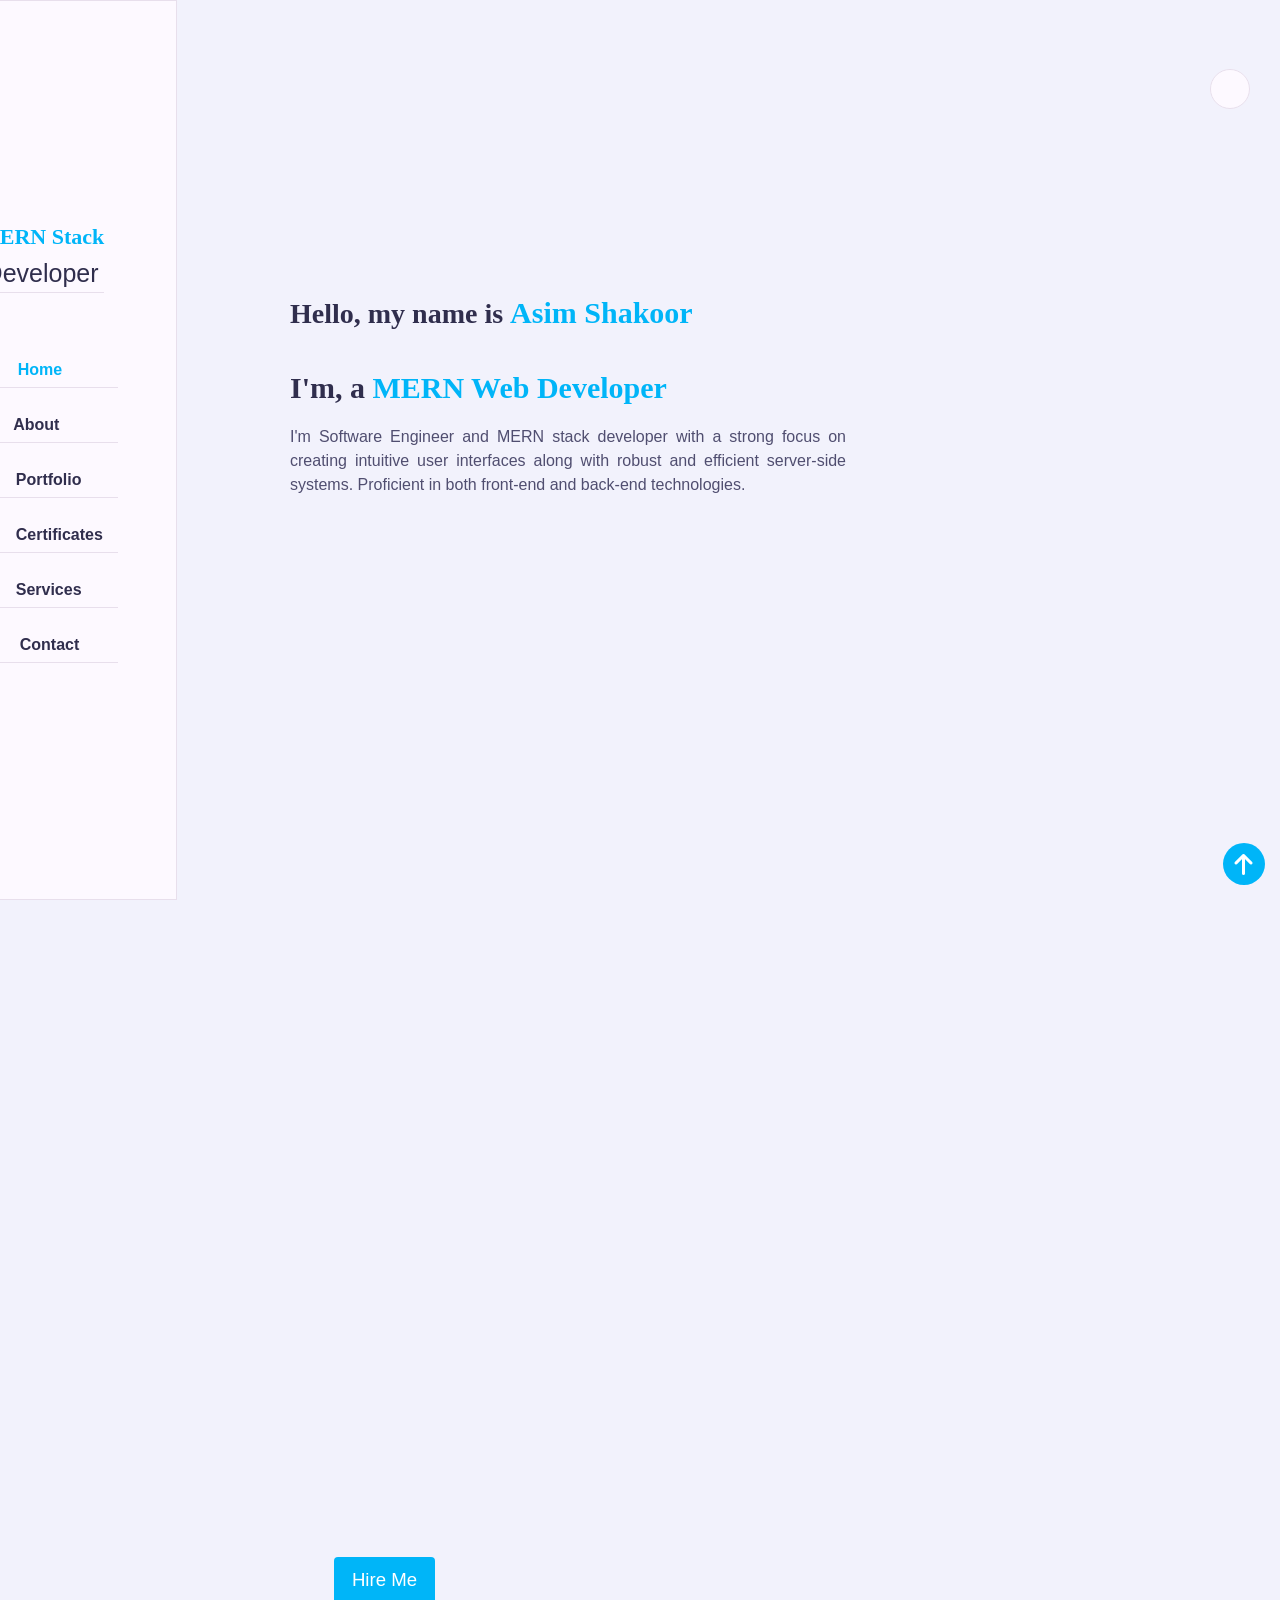
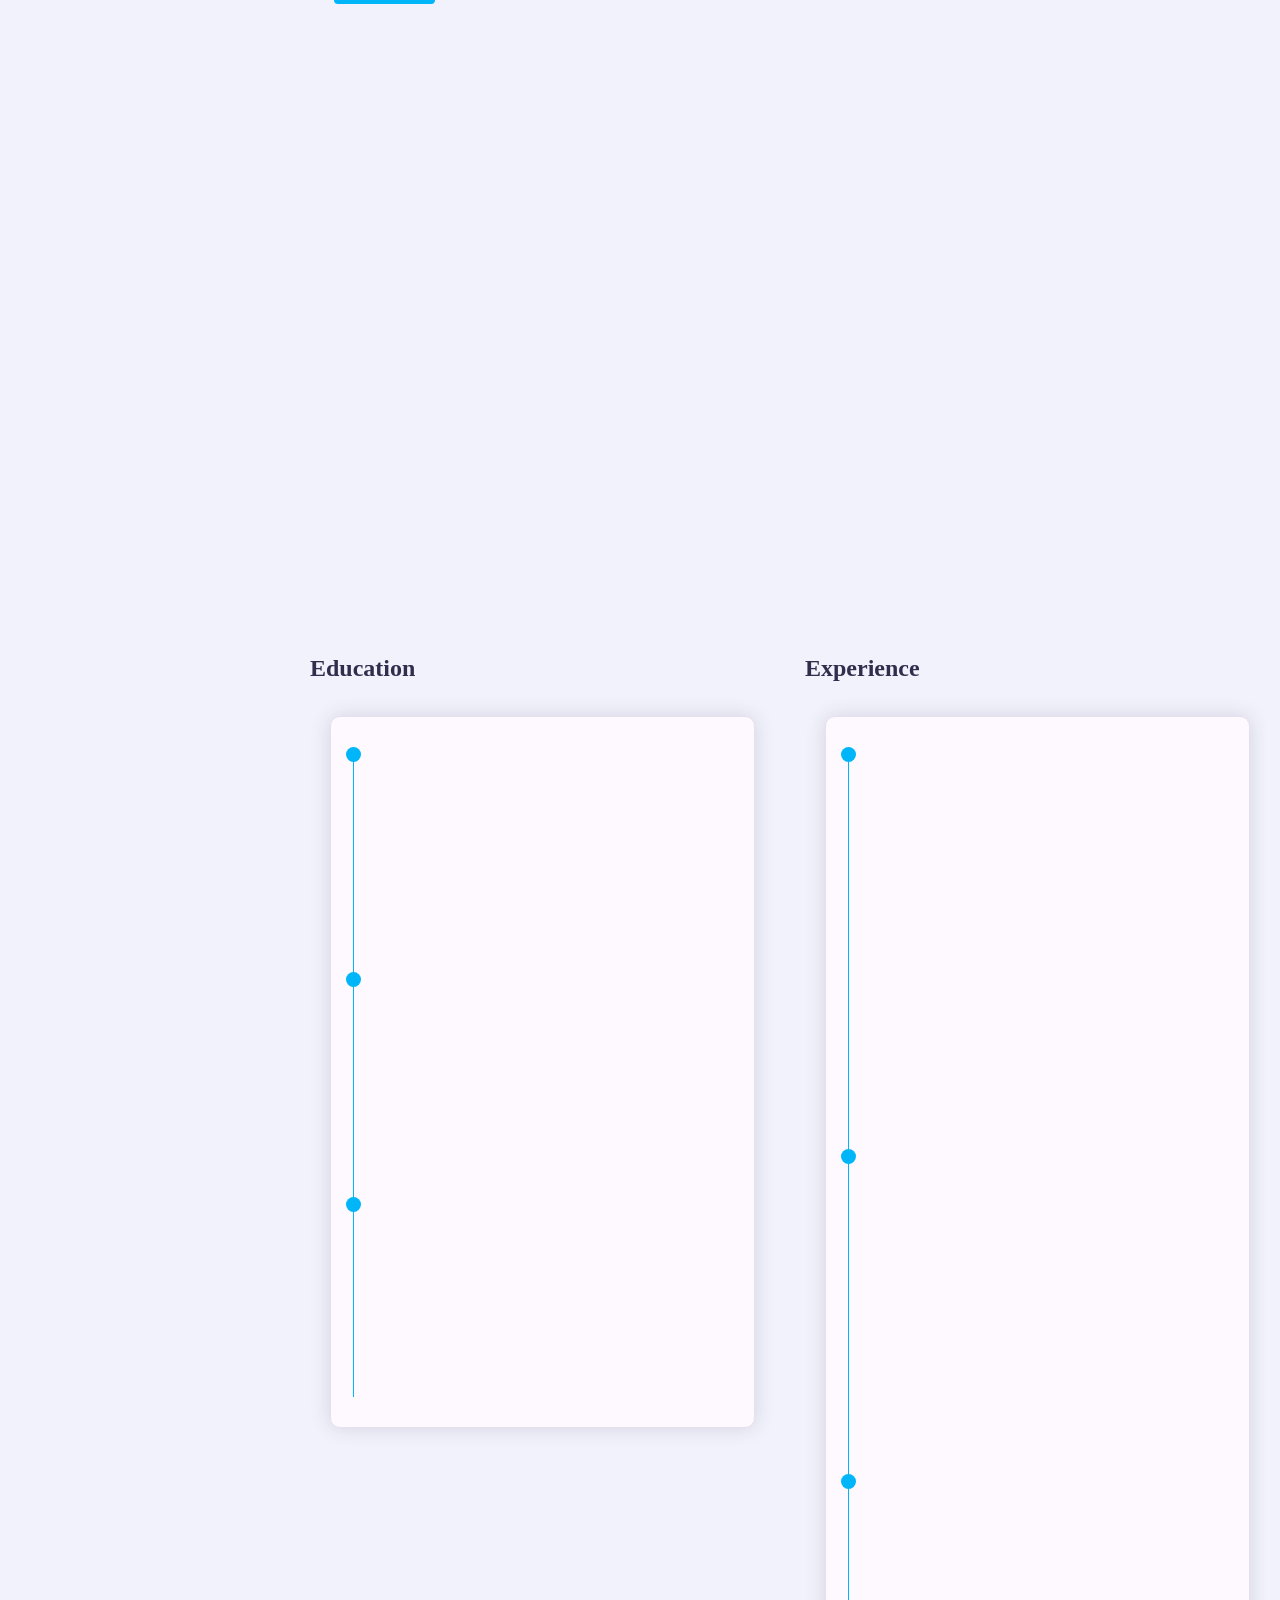
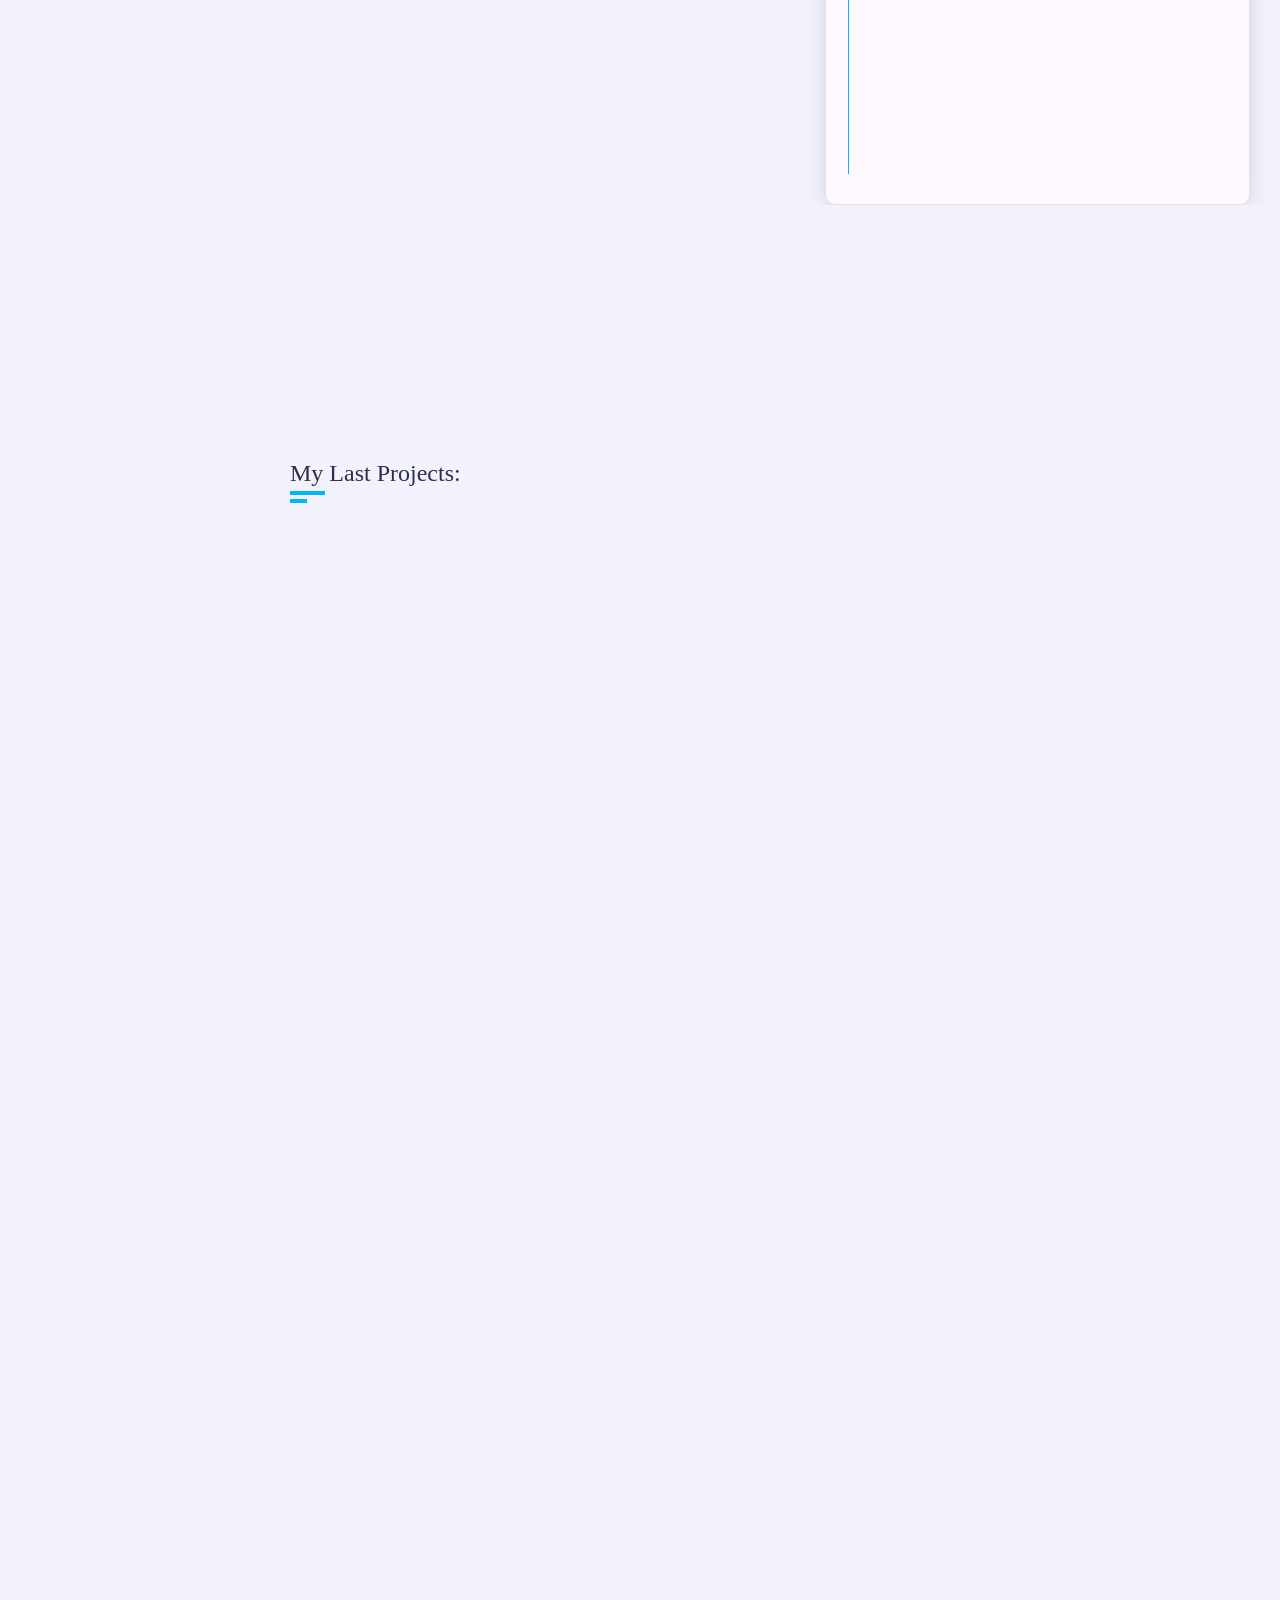
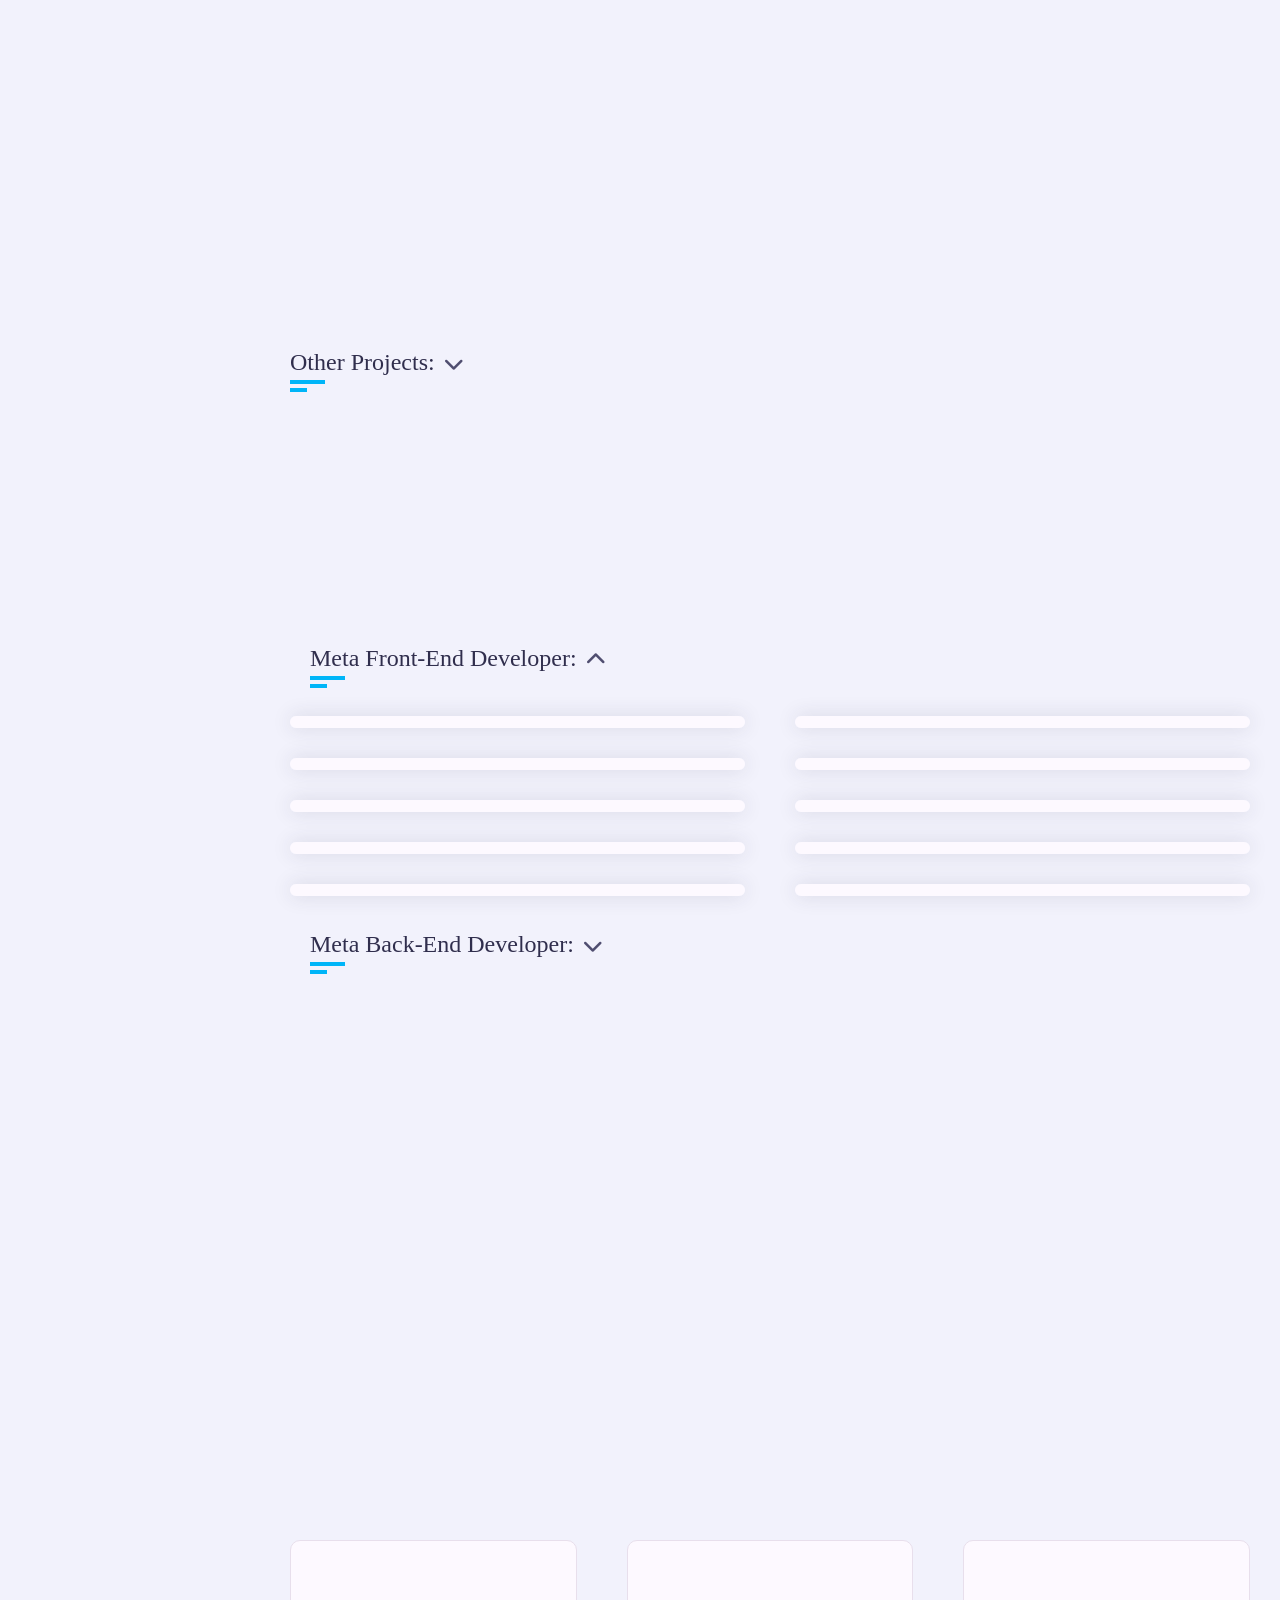
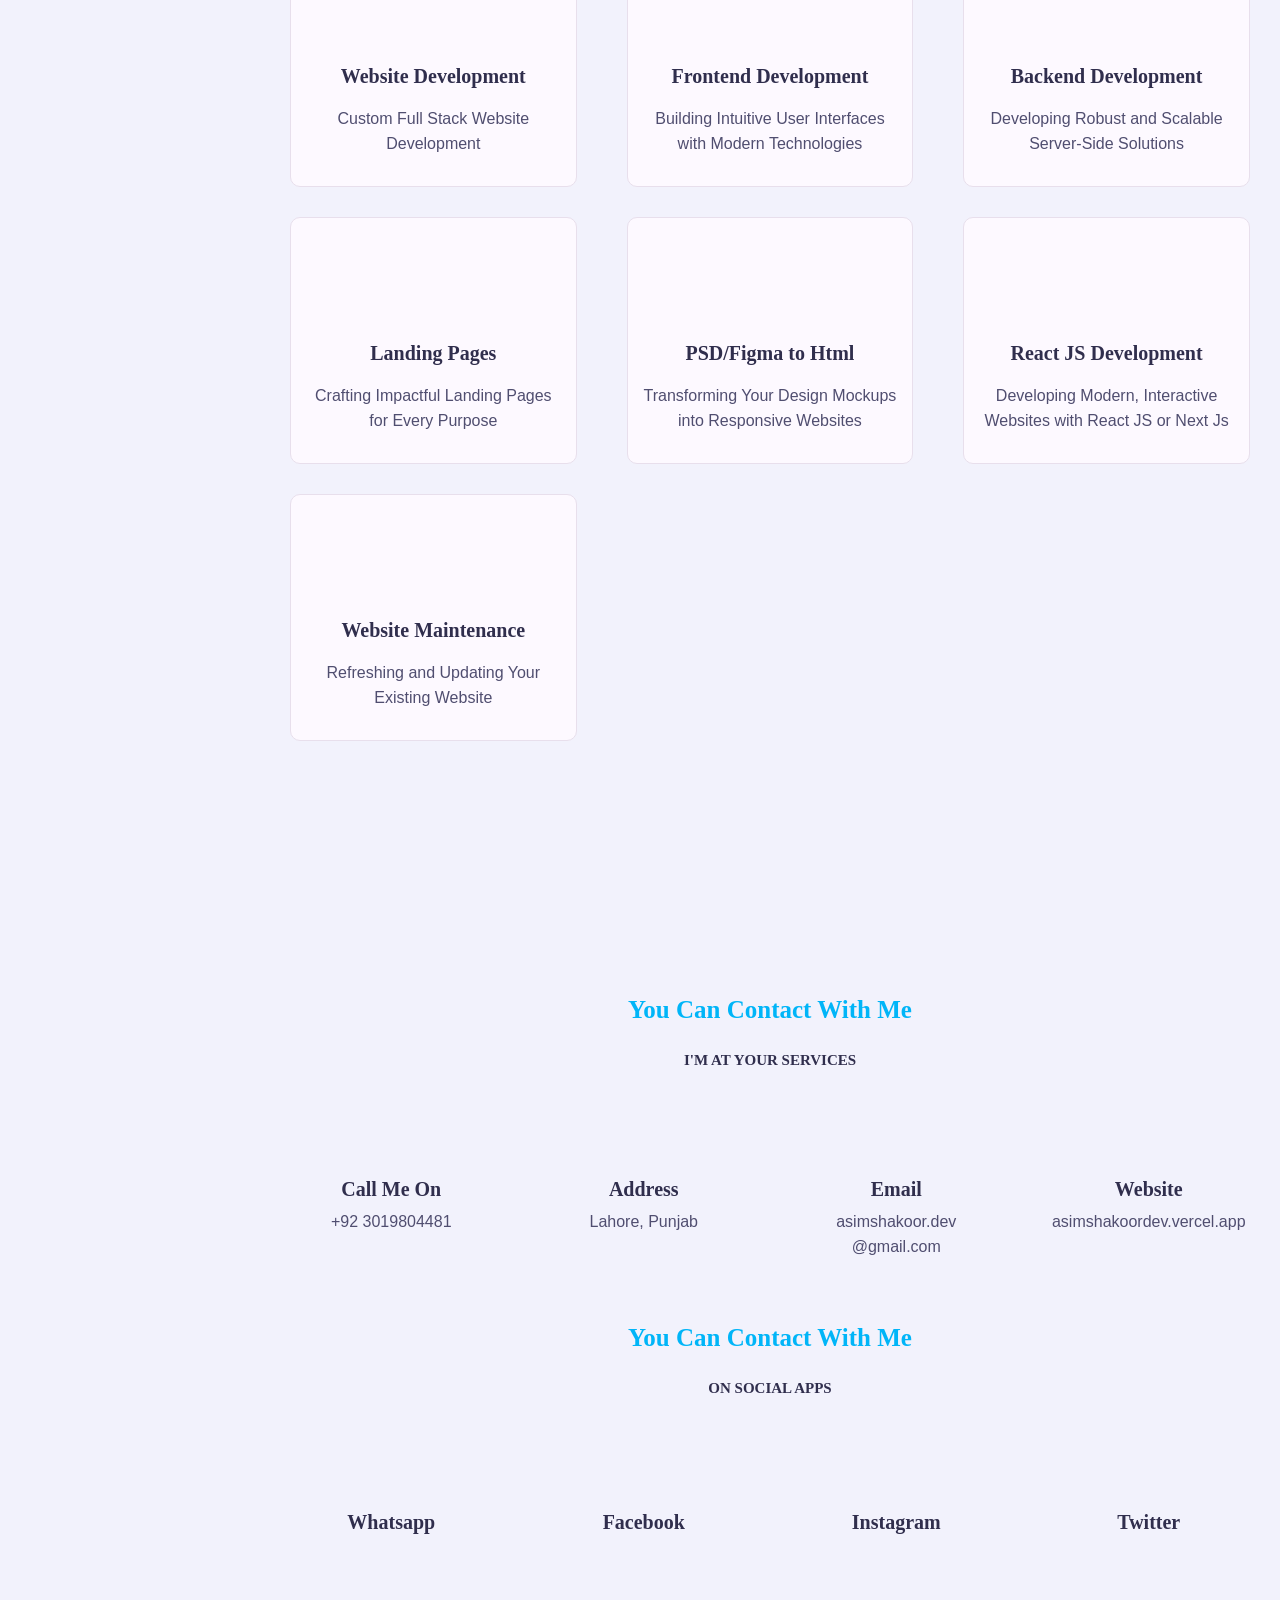
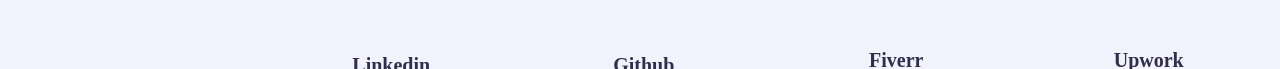
==== portfolio/index.html @ 75d0a3d8 "add new branch" ====
<html xmlns="http://www.w3.org/1999/xhtml" lang="en">

<head>
	<meta http-equiv="Content-Type" content="text/html; charset=utf-8" />
	<meta name="description" content="HTTrack is an easy-to-use website mirror utility. It allows you to download a World Wide website from the Internet to a local directory,building recursively all structures, getting html, images, and other files from the server to your computer. Links are rebuiltrelatively so that you can freely browse to the local site (works with any browser). You can mirror several sites together so that you can jump from one toanother. You can, also, update an existing mirror site, or resume an interrupted download. The robot is fully configurable, with an integrated help" />
	<meta name="keywords" content="httrack, HTTRACK, HTTrack, winhttrack, WINHTTRACK, WinHTTrack, offline browser, web mirror utility, aspirateur web, surf offline, web capture, www mirror utility, browse offline, local  site builder, website mirroring, aspirateur www, internet grabber, capture de site web, internet tool, hors connexion, unix, dos, windows 95, windows 98, solaris, ibm580, AIX 4.0, HTS, HTGet, web aspirator, web aspirateur, libre, GPL, GNU, free software" />
	<title>Local index - HTTrack Website Copier</title>
  <!-- Mirror and index made by HTTrack Website Copier/3.49-2 [XR&CO'2014] -->
	<style type="text/css">
	<!--

body {
	margin: 0;  padding: 0;  margin-bottom: 15px;  margin-top: 8px;
	background: #77b;
}
body, td {
	font: 14px "Trebuchet MS", Verdana, Arial, Helvetica, sans-serif;
	}

#subTitle {
	background: #000;  color: #fff;  padding: 4px;  font-weight: bold; 
	}

#siteNavigation a, #siteNavigation .current {
	font-weight: bold;  color: #448;
	}
#siteNavigation a:link    { text-decoration: none; }
#siteNavigation a:visited { text-decoration: none; }

#siteNavigation .current { background-color: #ccd; }

#siteNavigation a:hover   { text-decoration: none;  background-color: #fff;  color: #000; }
#siteNavigation a:active  { text-decoration: none;  background-color: #ccc; }


a:link    { text-decoration: underline;  color: #00f; }
a:visited { text-decoration: underline;  color: #000; }
a:hover   { text-decoration: underline;  color: #c00; }
a:active  { text-decoration: underline; }

#pageContent {
	clear: both;
	border-bottom: 6px solid #000;
	padding: 10px;  padding-top: 20px;
	line-height: 1.65em;
	background-image: url(backblue.gif);
	background-repeat: no-repeat;
	background-position: top right;
	}

#pageContent, #siteNavigation {
	background-color: #ccd;
	}


.imgLeft  { float: left;   margin-right: 10px;  margin-bottom: 10px; }
.imgRight { float: right;  margin-left: 10px;   margin-bottom: 10px; }

hr { height: 1px;  color: #000;  background-color: #000;  margin-bottom: 15px; }

h1 { margin: 0;  font-weight: bold;  font-size: 2em; }
h2 { margin: 0;  font-weight: bold;  font-size: 1.6em; }
h3 { margin: 0;  font-weight: bold;  font-size: 1.3em; }
h4 { margin: 0;  font-weight: bold;  font-size: 1.18em; }

.blak { background-color: #000; }
.hide { display: none; }
.tableWidth { min-width: 400px; }

.tblRegular       { border-collapse: collapse; }
.tblRegular td    { padding: 6px;  background-image: url(fade.gif);  border: 2px solid #99c; }
.tblHeaderColor, .tblHeaderColor td { background: #99c; }
.tblNoBorder td   { border: 0; }


// -->
</style>

</head>

<table width="76%" border="0" align="center" cellspacing="0" cellpadding="3" class="tableWidth">
	<tr>
	<td id="subTitle">HTTrack Website Copier - Open Source offline browser</td>
	</tr>
</table>
<table width="76%" border="0" align="center" cellspacing="0" cellpadding="0" class="tableWidth">
<tr class="blak">
<td>
	<table width="100%" border="0" align="center" cellspacing="1" cellpadding="0">
	<tr>
	<td colspan="6"> 
		<table width="100%" border="0" align="center" cellspacing="0" cellpadding="10">
		<tr> 
		<td id="pageContent"> 
<!-- ==================== End prologue ==================== -->

	<meta name="generator" content="HTTrack Website Copier/3.x">
	<TITLE>Local index - HTTrack</TITLE>
</HEAD>
<BODY>
<H1 ALIGN=Center>Index of locally available sites:</H1>
	<TABLE BORDER="0" WIDTH="100%" CELLSPACING="1" CELLPADDING="0">
		<TR>
			<TD BACKGROUND="fade.gif">
				&middot;
					<A HREF="asimshakoordev.vercel.app/index.html">
						asimshakoordev.vercel.app/index.html
					</A>		
			</TD>
		</TR>
	</TABLE>
	<BR>
	<BR>
	<BR>
  	<H6 ALIGN="RIGHT">
	<I>Mirror and index made by HTTrack Website Copier [XR&amp;CO'2008]</I>
	</H6>
	<!-- Mirror and index made by HTTrack Website Copier/3.49-2 [XR&CO'2014] -->
	<!-- Thanks for using HTTrack Website Copier! -->
	<meta HTTP-EQUIV="Refresh" CONTENT="0; URL=asimshakoordev.vercel.app/index.html">


<!-- ==================== Start epilogue ==================== -->
		</td>
		</tr>
		</table>
	</td>
	</tr>
	</table>
</td>
</tr>
</table>

<table width="76%" border="0" align="center" valign="bottom" cellspacing="0" cellpadding="0">
	<tr>
	<td id="footer"><small>&copy; 2008 Xavier Roche & other contributors - Web Design: Leto Kauler.</small></td>
	</tr>
</table>

</body>

</html>
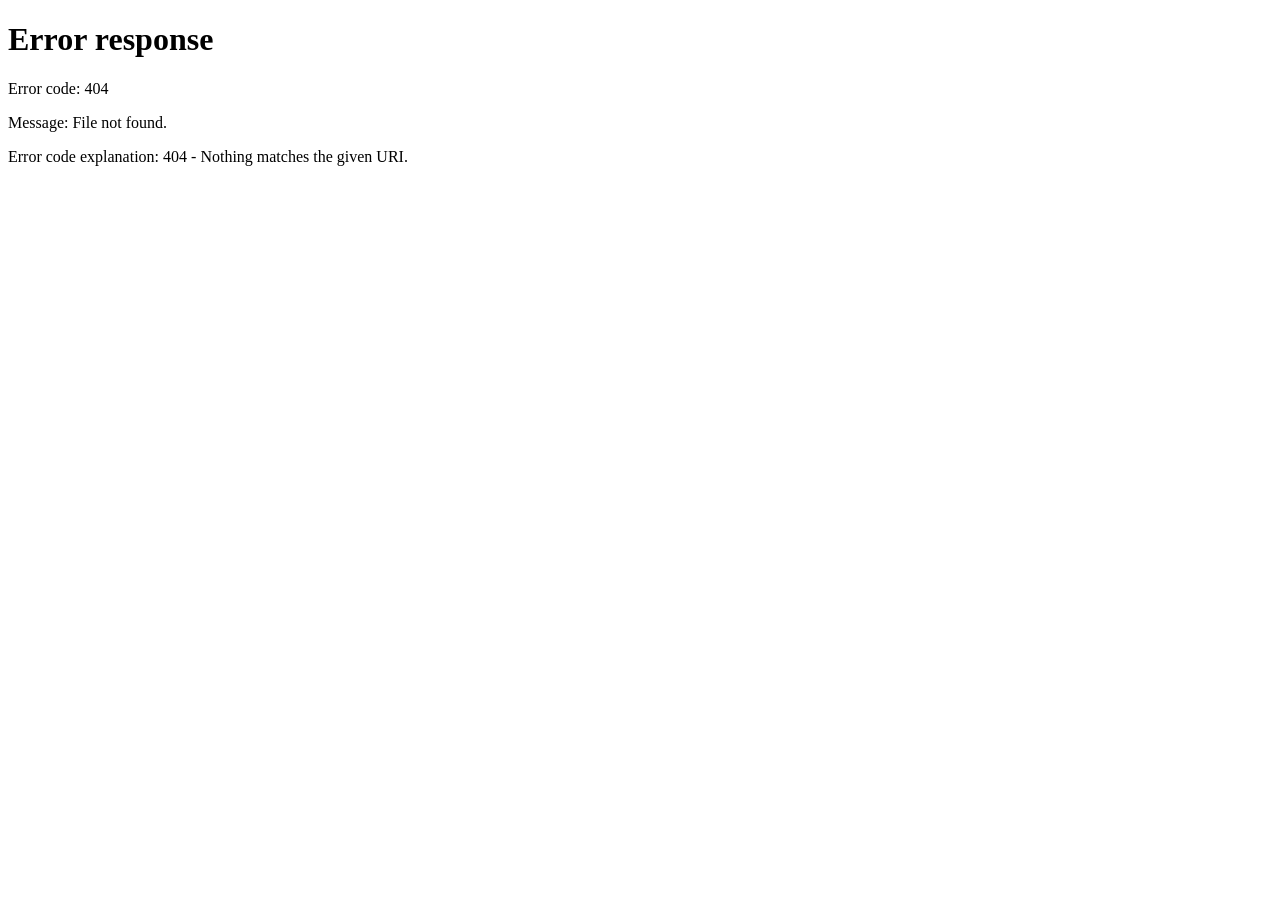
==== commit 10ab30de: "add new branch" ====
--- a/portfolio/index.html
+++ b/portfolio/index.html
@@ -73,8 +73,7 @@
 .tblNoBorder td   { border: 0; }
 
 
-// -->
-</style>
+ </style>
 
 </head>
 
@@ -103,9 +102,8 @@
 		<TR>
 			<TD BACKGROUND="fade.gif">
 				&middot;
-					<A HREF="asimshakoordev.vercel.app/index.html">
-						asimshakoordev.vercel.app/index.html
-					</A>		
+					<A HREF="saqibhussain-dev.vercel.app/index.html">
+saqibhussain-dev.vercel.app/index.html					</A>		
 			</TD>
 		</TR>
 	</TABLE>
@@ -117,7 +115,7 @@
 	</H6>
 	<!-- Mirror and index made by HTTrack Website Copier/3.49-2 [XR&CO'2014] -->
 	<!-- Thanks for using HTTrack Website Copier! -->
-	<meta HTTP-EQUIV="Refresh" CONTENT="0; URL=asimshakoordev.vercel.app/index.html">
+	<meta HTTP-EQUIV="Refresh" CONTENT="0; URL=saqibhussain-dev.vercel.app/index.html">
 
 
 <!-- ==================== Start epilogue ==================== -->
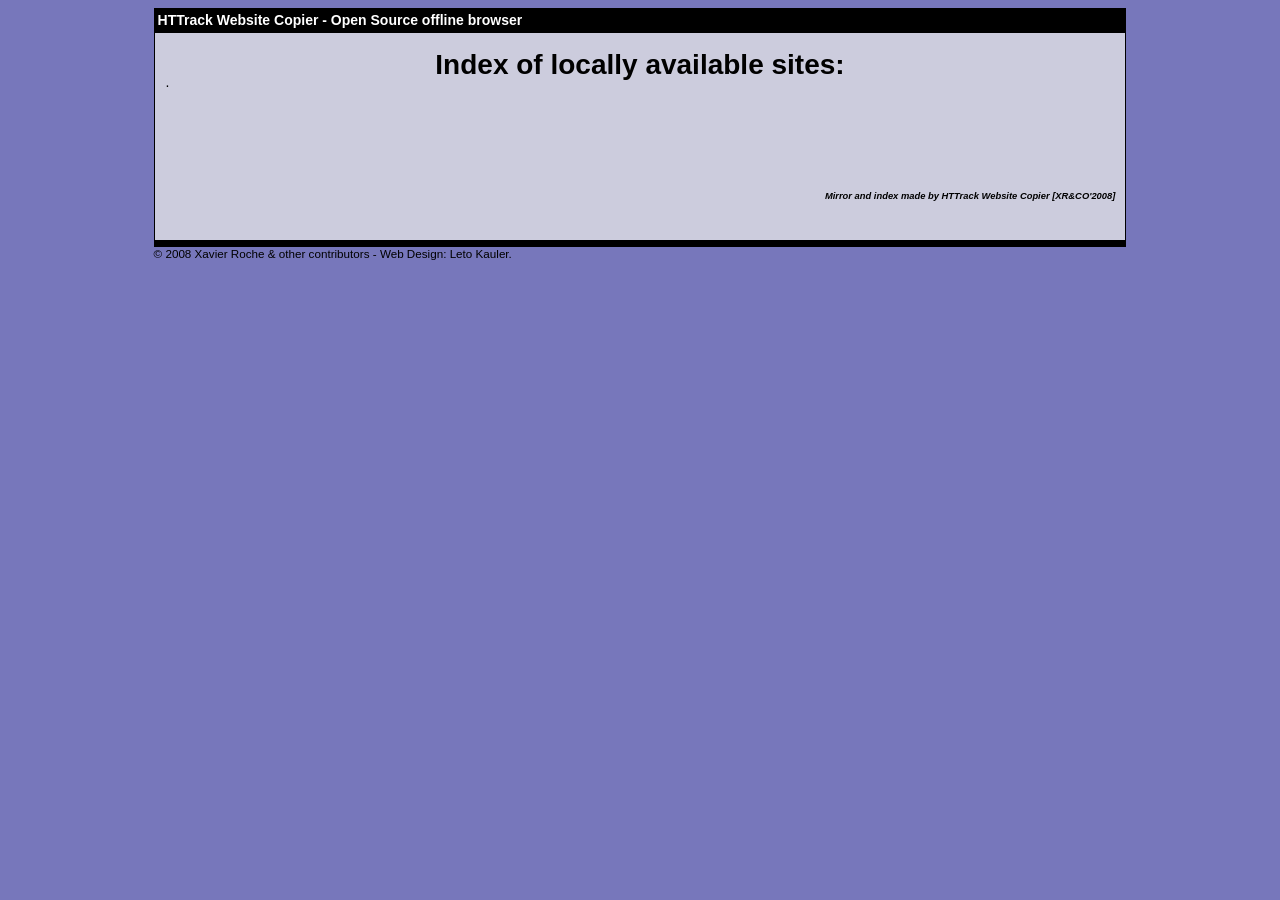
==== commit 73f7b3cd: "add new branch" ====
--- a/portfolio/index.html
+++ b/portfolio/index.html
@@ -102,8 +102,8 @@
 		<TR>
 			<TD BACKGROUND="fade.gif">
 				&middot;
-					<A HREF="saqibhussain-dev.vercel.app/index.html">
-saqibhussain-dev.vercel.app/index.html					</A>		
+					<!-- <A HREF="saqibhussain-dev.vercel.app/index.html">
+saqibhussain-dev.vercel.app/index.html					</A>		 -->
 			</TD>
 		</TR>
 	</TABLE>
@@ -115,7 +115,7 @@
 	</H6>
 	<!-- Mirror and index made by HTTrack Website Copier/3.49-2 [XR&CO'2014] -->
 	<!-- Thanks for using HTTrack Website Copier! -->
-	<meta HTTP-EQUIV="Refresh" CONTENT="0; URL=saqibhussain-dev.vercel.app/index.html">
+	<!-- <meta HTTP-EQUIV="Refresh" CONTENT="0; URL=saqibhussain-dev.vercel.app/index.html"> -->
 
 
 <!-- ==================== Start epilogue ==================== -->
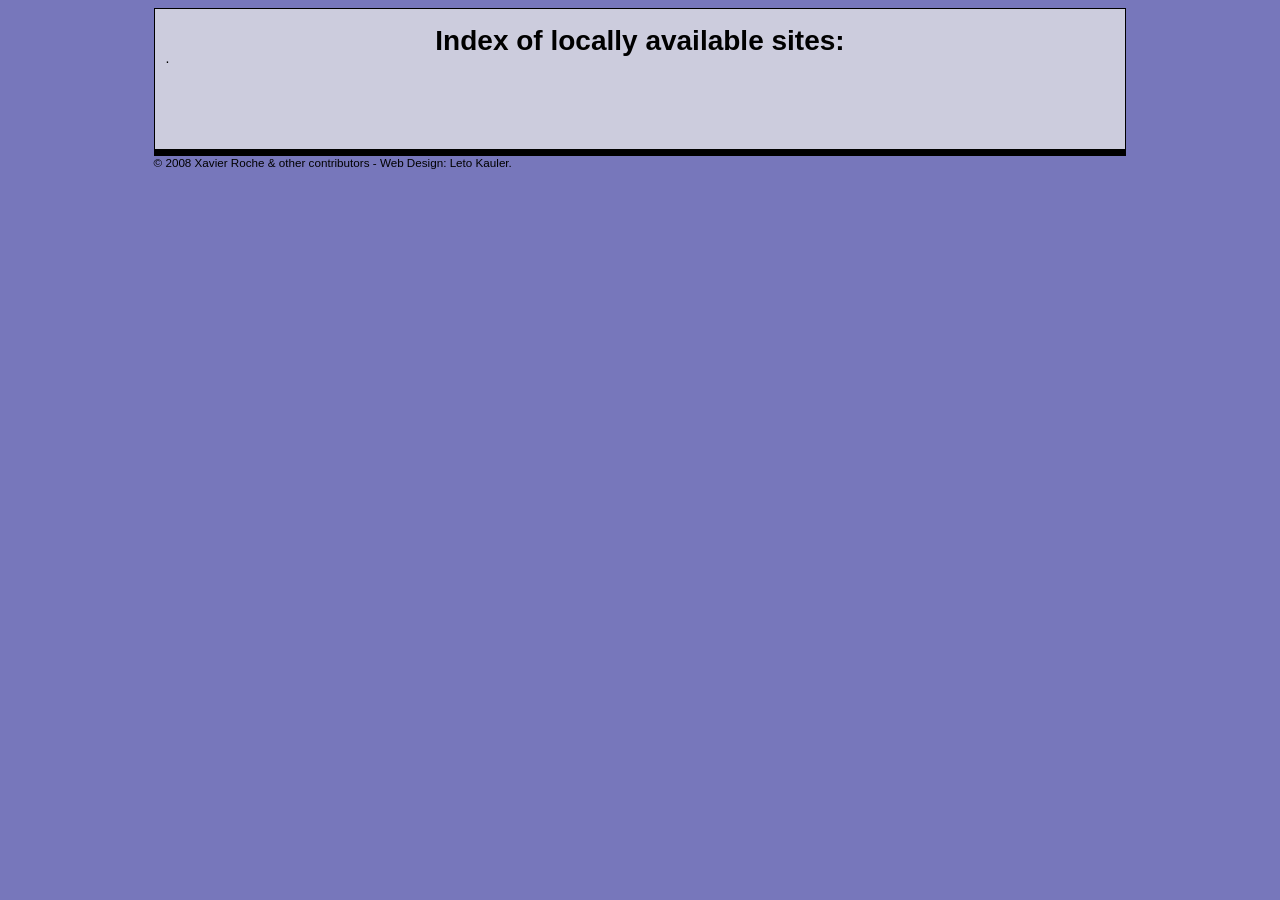
==== commit 2c8526ff: "Initial commit" ====
--- a/portfolio/index.html
+++ b/portfolio/index.html
@@ -2,9 +2,9 @@
 
 <head>
 	<meta http-equiv="Content-Type" content="text/html; charset=utf-8" />
-	<meta name="description" content="HTTrack is an easy-to-use website mirror utility. It allows you to download a World Wide website from the Internet to a local directory,building recursively all structures, getting html, images, and other files from the server to your computer. Links are rebuiltrelatively so that you can freely browse to the local site (works with any browser). You can mirror several sites together so that you can jump from one toanother. You can, also, update an existing mirror site, or resume an interrupted download. The robot is fully configurable, with an integrated help" />
-	<meta name="keywords" content="httrack, HTTRACK, HTTrack, winhttrack, WINHTTRACK, WinHTTrack, offline browser, web mirror utility, aspirateur web, surf offline, web capture, www mirror utility, browse offline, local  site builder, website mirroring, aspirateur www, internet grabber, capture de site web, internet tool, hors connexion, unix, dos, windows 95, windows 98, solaris, ibm580, AIX 4.0, HTS, HTGet, web aspirator, web aspirateur, libre, GPL, GNU, free software" />
-	<title>Local index - HTTrack Website Copier</title>
+	<!-- <meta name="description" content="HTTrack is an easy-to-use website mirror utility. It allows you to download a World Wide website from the Internet to a local directory,building recursively all structures, getting html, images, and other files from the server to your computer. Links are rebuiltrelatively so that you can freely browse to the local site (works with any browser). You can mirror several sites together so that you can jump from one toanother. You can, also, update an existing mirror site, or resume an interrupted download. The robot is fully configurable, with an integrated help" /> -->
+	<!-- <meta name="keywords" content="httrack, HTTRACK, HTTrack, winhttrack, WINHTTRACK, WinHTTrack, offline browser, web mirror utility, aspirateur web, surf offline, web capture, www mirror utility, browse offline, local  site builder, website mirroring, aspirateur www, internet grabber, capture de site web, internet tool, hors connexion, unix, dos, windows 95, windows 98, solaris, ibm580, AIX 4.0, HTS, HTGet, web aspirator, web aspirateur, libre, GPL, GNU, free software" /> -->
+	<!-- <title>Local index - HTTrack Website Copier</title> -->
   <!-- Mirror and index made by HTTrack Website Copier/3.49-2 [XR&CO'2014] -->
 	<style type="text/css">
 	<!--
@@ -79,7 +79,7 @@
 
 <table width="76%" border="0" align="center" cellspacing="0" cellpadding="3" class="tableWidth">
 	<tr>
-	<td id="subTitle">HTTrack Website Copier - Open Source offline browser</td>
+	<!-- <td id="subTitle">HTTrack Website Copier - Open Source offline browser</td> -->
 	</tr>
 </table>
 <table width="76%" border="0" align="center" cellspacing="0" cellpadding="0" class="tableWidth">
@@ -93,8 +93,8 @@
 		<td id="pageContent"> 
 <!-- ==================== End prologue ==================== -->
 
-	<meta name="generator" content="HTTrack Website Copier/3.x">
-	<TITLE>Local index - HTTrack</TITLE>
+	<!-- <meta name="generator" content="HTTrack Website Copier/3.x"> -->
+	<!-- <TITLE>Local index - HTTrack</TITLE> -->
 </HEAD>
 <BODY>
 <H1 ALIGN=Center>Index of locally available sites:</H1>
@@ -111,7 +111,7 @@
 	<BR>
 	<BR>
   	<H6 ALIGN="RIGHT">
-	<I>Mirror and index made by HTTrack Website Copier [XR&amp;CO'2008]</I>
+	<!-- <I>Mirror and index made by HTTrack Website Copier [XR&amp;CO'2008]</I> -->
 	</H6>
 	<!-- Mirror and index made by HTTrack Website Copier/3.49-2 [XR&CO'2014] -->
 	<!-- Thanks for using HTTrack Website Copier! -->
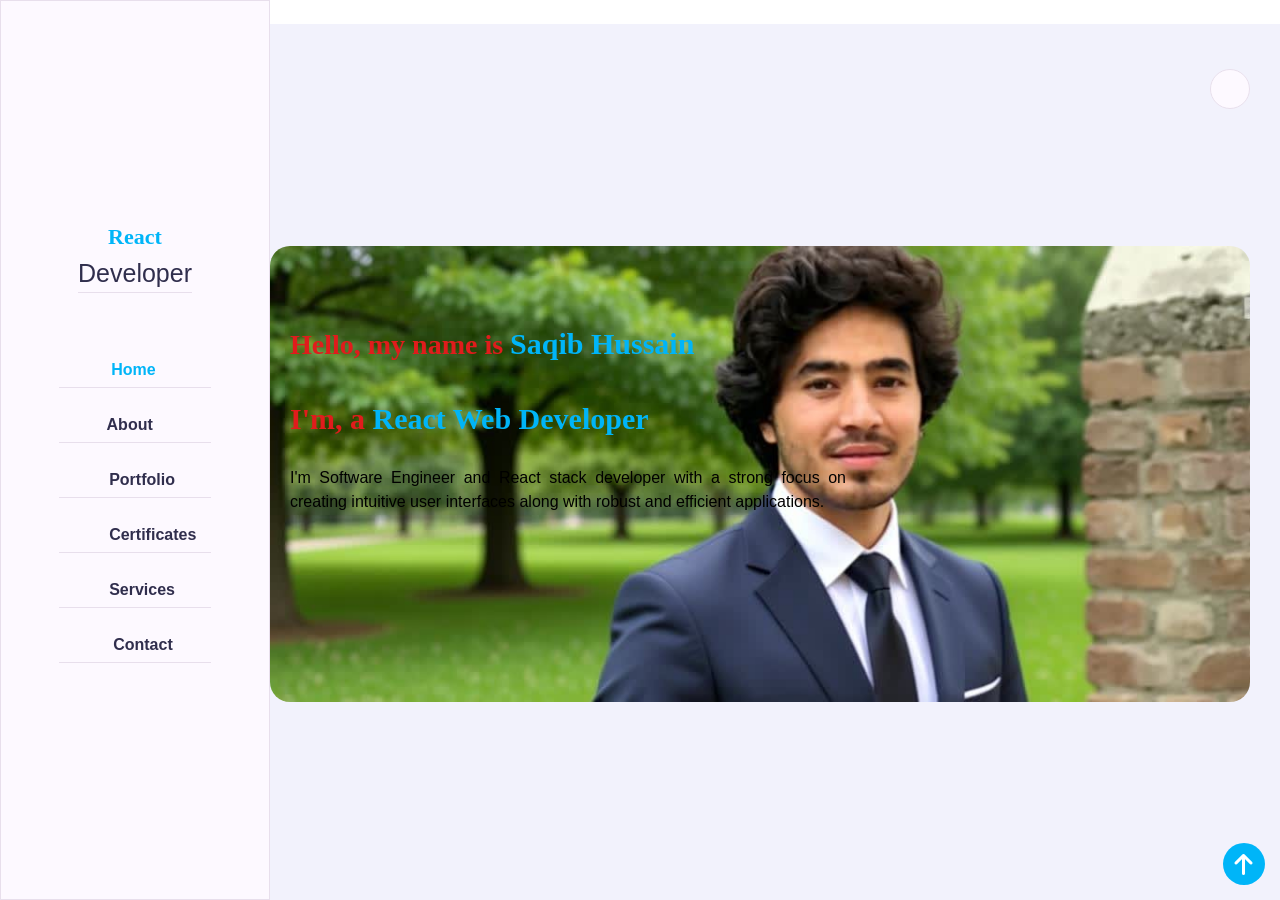
==== commit 38eed463: "Initial commit" ====
--- a/portfolio/index.html
+++ b/portfolio/index.html
@@ -102,8 +102,7 @@
 		<TR>
 			<TD BACKGROUND="fade.gif">
 				&middot;
-					<!-- <A HREF="saqibhussain-dev.vercel.app/index.html">
-saqibhussain-dev.vercel.app/index.html					</A>		 -->
+					 <A HREF="saqibhussain-dev.vercel.app/index.html"></A>		 
 			</TD>
 		</TR>
 	</TABLE>
@@ -115,7 +114,7 @@
 	</H6>
 	<!-- Mirror and index made by HTTrack Website Copier/3.49-2 [XR&CO'2014] -->
 	<!-- Thanks for using HTTrack Website Copier! -->
-	<!-- <meta HTTP-EQUIV="Refresh" CONTENT="0; URL=saqibhussain-dev.vercel.app/index.html"> -->
+	<meta HTTP-EQUIV="Refresh" CONTENT="0; URL=saqibhussain-dev.vercel.app/index.html">
 
 
 <!-- ==================== Start epilogue ==================== -->
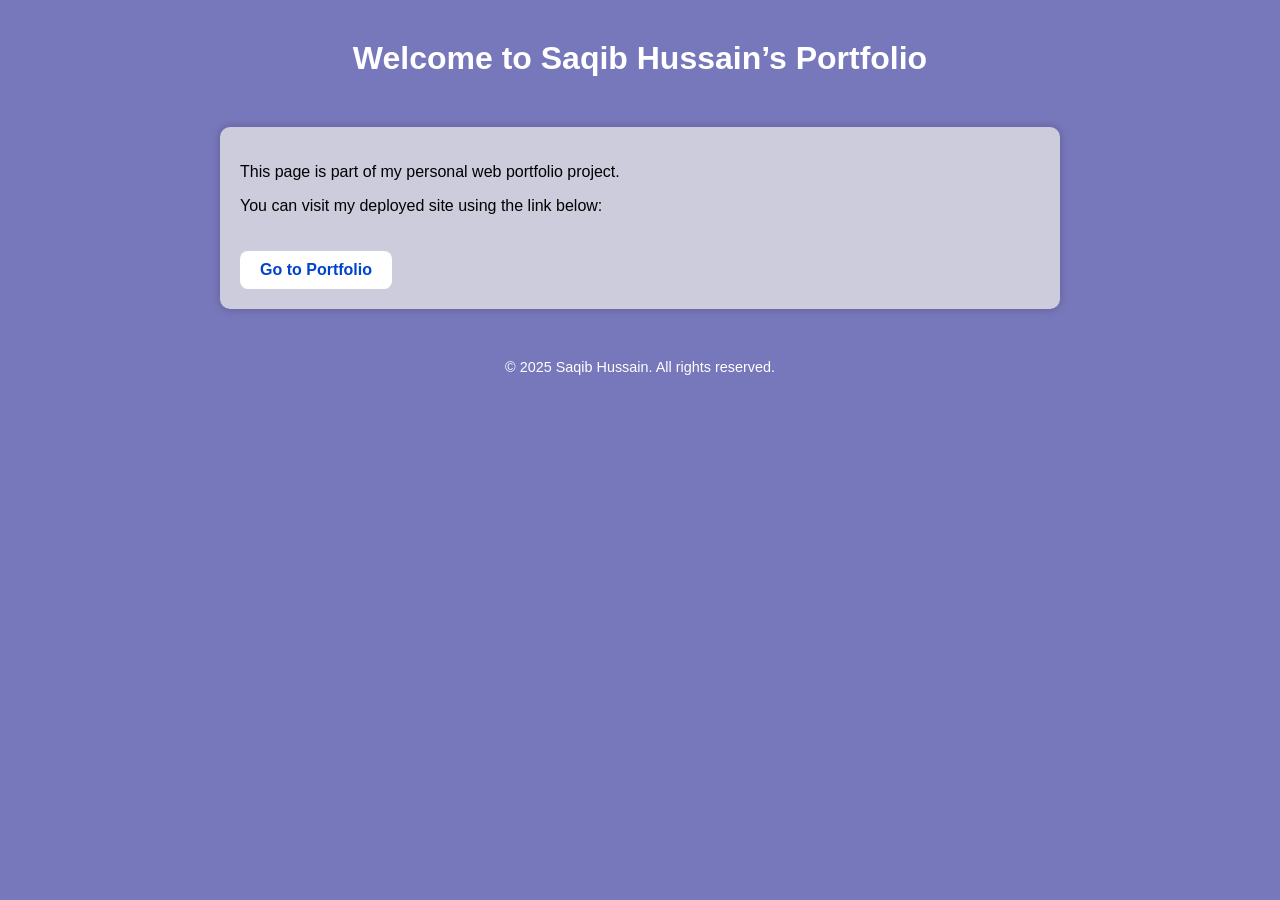
==== commit b08b39f4: "final commit" ====
--- a/portfolio/index.html
+++ b/portfolio/index.html
@@ -1,141 +1,73 @@
-<html xmlns="http://www.w3.org/1999/xhtml" lang="en">
+<!DOCTYPE html>
+<html lang="en">
+<head>
+  <meta charset="UTF-8">
+  <meta name="viewport" content="width=device-width, initial-scale=1.0">
+  <title>Saqib Hussain - Portfolio</title>
 
-<head>
-	<meta http-equiv="Content-Type" content="text/html; charset=utf-8" />
-	<!-- <meta name="description" content="HTTrack is an easy-to-use website mirror utility. It allows you to download a World Wide website from the Internet to a local directory,building recursively all structures, getting html, images, and other files from the server to your computer. Links are rebuiltrelatively so that you can freely browse to the local site (works with any browser). You can mirror several sites together so that you can jump from one toanother. You can, also, update an existing mirror site, or resume an interrupted download. The robot is fully configurable, with an integrated help" /> -->
-	<!-- <meta name="keywords" content="httrack, HTTRACK, HTTrack, winhttrack, WINHTTRACK, WinHTTrack, offline browser, web mirror utility, aspirateur web, surf offline, web capture, www mirror utility, browse offline, local  site builder, website mirroring, aspirateur www, internet grabber, capture de site web, internet tool, hors connexion, unix, dos, windows 95, windows 98, solaris, ibm580, AIX 4.0, HTS, HTGet, web aspirator, web aspirateur, libre, GPL, GNU, free software" /> -->
-	<!-- <title>Local index - HTTrack Website Copier</title> -->
-  <!-- Mirror and index made by HTTrack Website Copier/3.49-2 [XR&CO'2014] -->
-	<style type="text/css">
-	<!--
+  <style>
+    body {
+      margin: 0;
+      padding: 0;
+      font-family: "Trebuchet MS", Verdana, Arial, Helvetica, sans-serif;
+      background: #77b;
+      color: #000;
+    }
 
-body {
-	margin: 0;  padding: 0;  margin-bottom: 15px;  margin-top: 8px;
-	background: #77b;
-}
-body, td {
-	font: 14px "Trebuchet MS", Verdana, Arial, Helvetica, sans-serif;
-	}
+    h1 {
+      text-align: center;
+      margin-top: 40px;
+      font-size: 2em;
+      color: white;
+    }
 
-#subTitle {
-	background: #000;  color: #fff;  padding: 4px;  font-weight: bold; 
-	}
+    .container {
+      max-width: 800px;
+      margin: 50px auto;
+      background-color: #ccd;
+      padding: 20px;
+      border-radius: 10px;
+      box-shadow: 0 0 10px rgba(0, 0, 0, 0.2);
+    }
 
-#siteNavigation a, #siteNavigation .current {
-	font-weight: bold;  color: #448;
-	}
-#siteNavigation a:link    { text-decoration: none; }
-#siteNavigation a:visited { text-decoration: none; }
+    a {
+      display: inline-block;
+      color: #0044cc;
+      text-decoration: none;
+      font-weight: bold;
+      margin-top: 20px;
+      background: white;
+      padding: 10px 20px;
+      border-radius: 8px;
+      transition: 0.3s;
+    }
 
-#siteNavigation .current { background-color: #ccd; }
+    a:hover {
+      background: #0044cc;
+      color: white;
+    }
 
-#siteNavigation a:hover   { text-decoration: none;  background-color: #fff;  color: #000; }
-#siteNavigation a:active  { text-decoration: none;  background-color: #ccc; }
-
-
-a:link    { text-decoration: underline;  color: #00f; }
-a:visited { text-decoration: underline;  color: #000; }
-a:hover   { text-decoration: underline;  color: #c00; }
-a:active  { text-decoration: underline; }
-
-#pageContent {
-	clear: both;
-	border-bottom: 6px solid #000;
-	padding: 10px;  padding-top: 20px;
-	line-height: 1.65em;
-	background-image: url(backblue.gif);
-	background-repeat: no-repeat;
-	background-position: top right;
-	}
-
-#pageContent, #siteNavigation {
-	background-color: #ccd;
-	}
-
-
-.imgLeft  { float: left;   margin-right: 10px;  margin-bottom: 10px; }
-.imgRight { float: right;  margin-left: 10px;   margin-bottom: 10px; }
-
-hr { height: 1px;  color: #000;  background-color: #000;  margin-bottom: 15px; }
-
-h1 { margin: 0;  font-weight: bold;  font-size: 2em; }
-h2 { margin: 0;  font-weight: bold;  font-size: 1.6em; }
-h3 { margin: 0;  font-weight: bold;  font-size: 1.3em; }
-h4 { margin: 0;  font-weight: bold;  font-size: 1.18em; }
-
-.blak { background-color: #000; }
-.hide { display: none; }
-.tableWidth { min-width: 400px; }
-
-.tblRegular       { border-collapse: collapse; }
-.tblRegular td    { padding: 6px;  background-image: url(fade.gif);  border: 2px solid #99c; }
-.tblHeaderColor, .tblHeaderColor td { background: #99c; }
-.tblNoBorder td   { border: 0; }
-
-
- </style>
-
+    footer {
+      text-align: center;
+      margin-top: 40px;
+      font-size: 0.9em;
+      color: #fff;
+    }
+  </style>
 </head>
 
-<table width="76%" border="0" align="center" cellspacing="0" cellpadding="3" class="tableWidth">
-	<tr>
-	<!-- <td id="subTitle">HTTrack Website Copier - Open Source offline browser</td> -->
-	</tr>
-</table>
-<table width="76%" border="0" align="center" cellspacing="0" cellpadding="0" class="tableWidth">
-<tr class="blak">
-<td>
-	<table width="100%" border="0" align="center" cellspacing="1" cellpadding="0">
-	<tr>
-	<td colspan="6"> 
-		<table width="100%" border="0" align="center" cellspacing="0" cellpadding="10">
-		<tr> 
-		<td id="pageContent"> 
-<!-- ==================== End prologue ==================== -->
+<body>
+  <h1>Welcome to Saqib Hussain’s Portfolio</h1>
 
-	<!-- <meta name="generator" content="HTTrack Website Copier/3.x"> -->
-	<!-- <TITLE>Local index - HTTrack</TITLE> -->
-</HEAD>
-<BODY>
-<H1 ALIGN=Center>Index of locally available sites:</H1>
-	<TABLE BORDER="0" WIDTH="100%" CELLSPACING="1" CELLPADDING="0">
-		<TR>
-			<TD BACKGROUND="fade.gif">
-				&middot;
-					 <A HREF="saqibhussain-dev.vercel.app/index.html"></A>		 
-			</TD>
-		</TR>
-	</TABLE>
-	<BR>
-	<BR>
-	<BR>
-  	<H6 ALIGN="RIGHT">
-	<!-- <I>Mirror and index made by HTTrack Website Copier [XR&amp;CO'2008]</I> -->
-	</H6>
-	<!-- Mirror and index made by HTTrack Website Copier/3.49-2 [XR&CO'2014] -->
-	<!-- Thanks for using HTTrack Website Copier! -->
-	<meta HTTP-EQUIV="Refresh" CONTENT="0; URL=saqibhussain-dev.vercel.app/index.html">
+  <div class="container">
+    <p>This page is part of my personal web portfolio project.</p>
+    <p>You can visit my deployed site using the link below:</p>
 
+    <a href="saqibhussain-dev.vercel.app/index.html">Go to Portfolio</a>
+  </div>
 
-<!-- ==================== Start epilogue ==================== -->
-		</td>
-		</tr>
-		</table>
-	</td>
-	</tr>
-	</table>
-</td>
-</tr>
-</table>
-
-<table width="76%" border="0" align="center" valign="bottom" cellspacing="0" cellpadding="0">
-	<tr>
-	<td id="footer"><small>&copy; 2008 Xavier Roche & other contributors - Web Design: Leto Kauler.</small></td>
-	</tr>
-</table>
-
+  <footer>
+    &copy; 2025 Saqib Hussain. All rights reserved.
+  </footer>
 </body>
-
 </html>
-
-
